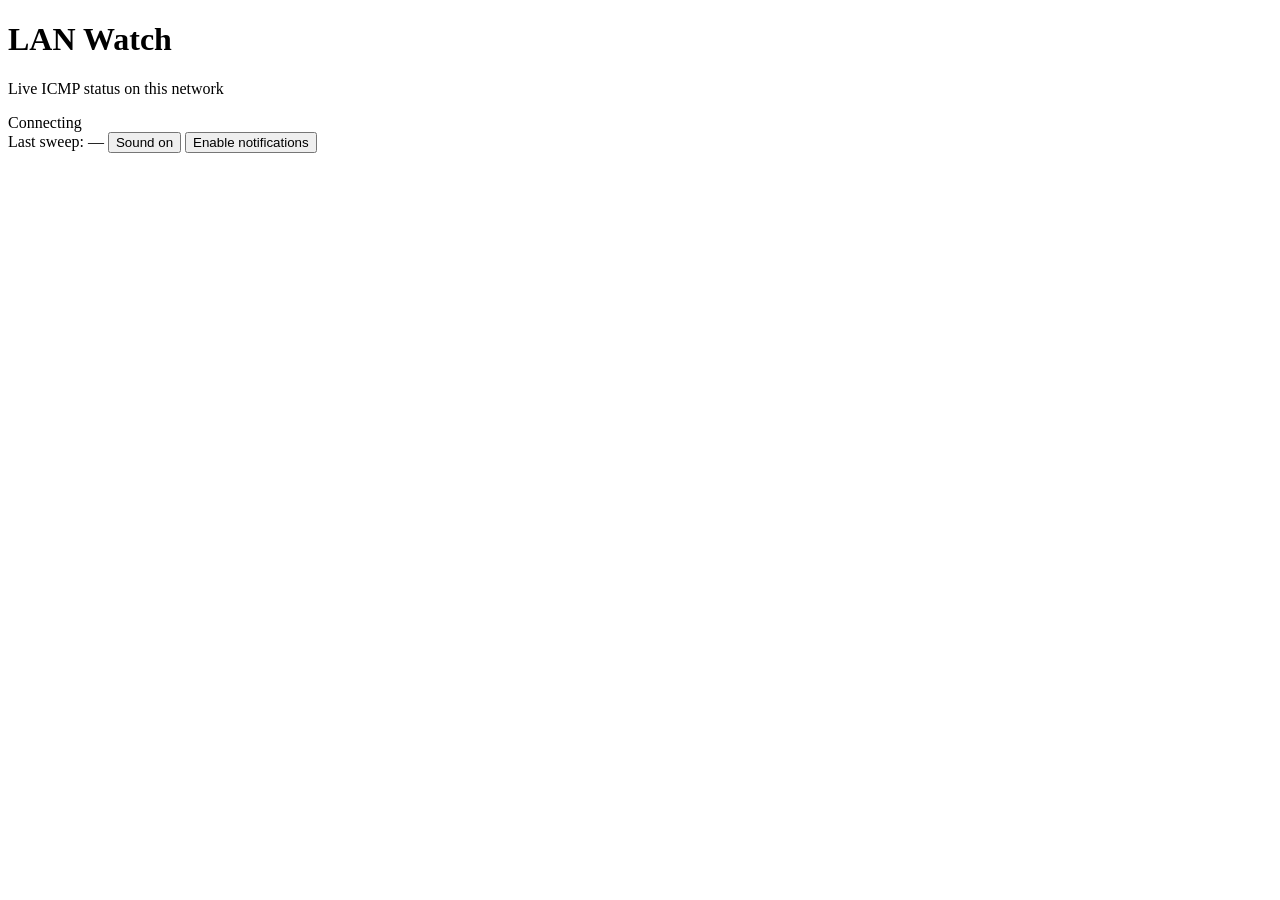
==== app/web/index.html @ 025a82b8 "Add LAN Watch live ICMP dashboard for private networks. Co-authored-by: Cursor <cursoragent@cursor.c" ====
<!DOCTYPE html>
<html lang="en">
<head>
  <meta charset="utf-8">
  <meta name="viewport" content="width=device-width, initial-scale=1">
  <title>LAN Watch</title>
  <link rel="stylesheet" href="/static/style.css">
</head>
<body>
  <header class="top">
    <div class="brand">
      <div>
        <h1>LAN Watch</h1>
        <p class="tagline">Live ICMP status on this network</p>
      </div>
      <span id="live" class="pill">Connecting</span>
    </div>
    <div id="summary" class="summary"></div>
    <div class="controls">
      <span id="sweep" class="sweep">Last sweep: —</span>
      <button id="btn-mute" type="button">Sound on</button>
      <button id="btn-notify" type="button">Enable notifications</button>
    </div>
  </header>

  <div id="toasts" class="toasts" aria-live="assertive"></div>
  <main id="grid" class="grid"></main>

  <div id="backdrop" class="backdrop" hidden></div>
  <aside id="drawer" class="drawer" hidden>
    <div class="drawer-head">
      <div>
        <h2 id="drawer-name">Host</h2>
        <p id="drawer-ip" class="mono"></p>
      </div>
      <button id="drawer-close" type="button" aria-label="Close">×</button>
    </div>
    <div id="drawer-stats" class="drawer-stats"></div>
    <div id="spark" class="spark"></div>
    <p id="drawer-hint" class="hint"></p>
  </aside>

  <script src="/static/app.js"></script>
</body>
</html>
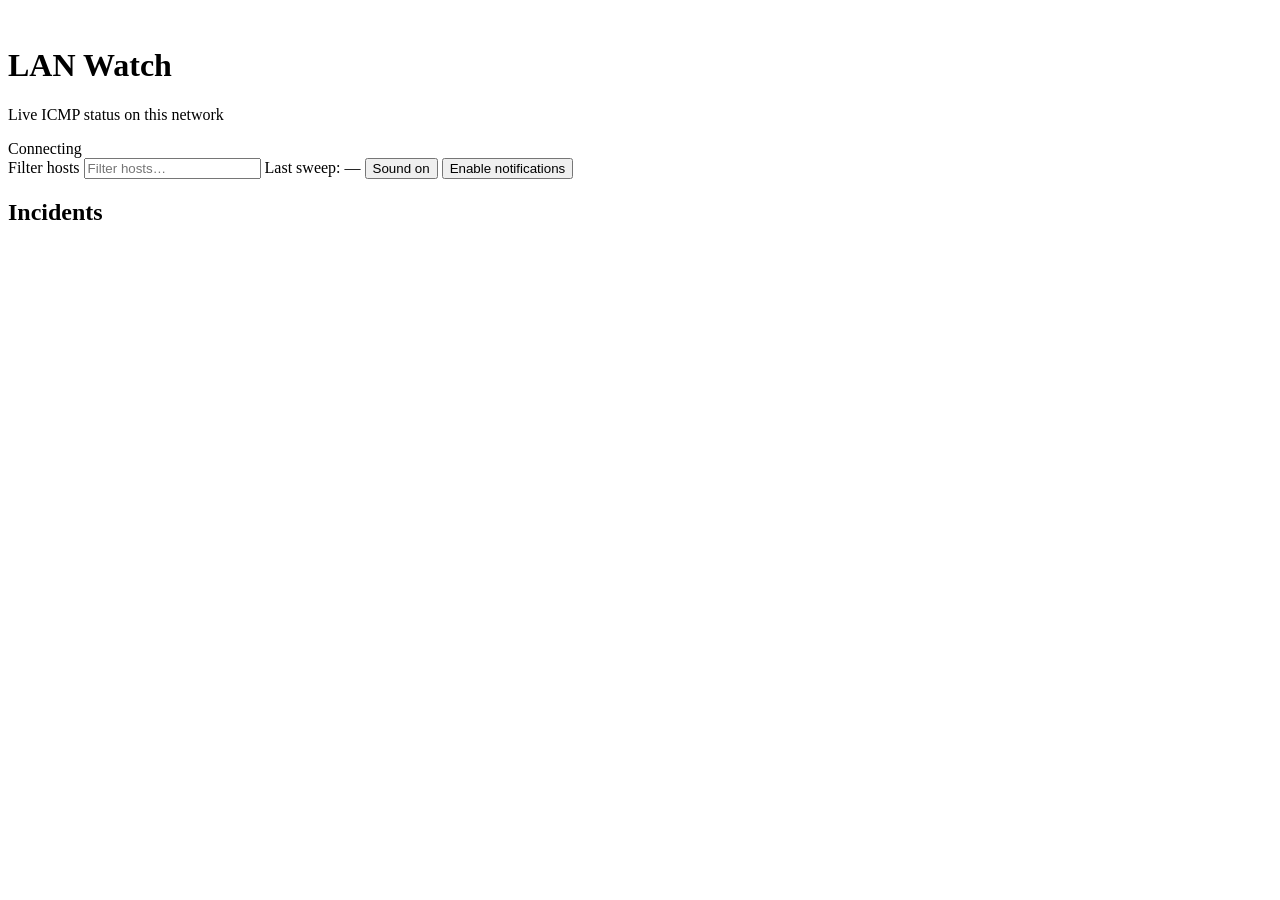
==== commit e14b9aad: "Add heartbeat ticks, incident log, and multi-ping to the dashboard. Co-authored-by: Cursor <cursorag" ====
--- a/app/web/index.html
+++ b/app/web/index.html
@@ -4,11 +4,15 @@
   <meta charset="utf-8">
   <meta name="viewport" content="width=device-width, initial-scale=1">
   <title>LAN Watch</title>
+  <link rel="icon" href="/static/favicon.svg" type="image/svg+xml">
+  <link rel="icon" href="/static/favicon.png" type="image/png" sizes="32x32">
+  <link rel="apple-touch-icon" href="/static/favicon.png">
   <link rel="stylesheet" href="/static/style.css">
 </head>
 <body>
   <header class="top">
     <div class="brand">
+      <img class="logo" src="/static/favicon.svg" alt="">
       <div>
         <h1>LAN Watch</h1>
         <p class="tagline">Live ICMP status on this network</p>
@@ -17,6 +21,10 @@
     </div>
     <div id="summary" class="summary"></div>
     <div class="controls">
+      <label class="search-wrap">
+        <span class="sr-only">Filter hosts</span>
+        <input id="search" type="search" placeholder="Filter hosts…" autocomplete="off">
+      </label>
       <span id="sweep" class="sweep">Last sweep: —</span>
       <button id="btn-mute" type="button">Sound on</button>
       <button id="btn-notify" type="button">Enable notifications</button>
@@ -24,6 +32,15 @@
   </header>
 
   <div id="toasts" class="toasts" aria-live="assertive"></div>
+
+  <section class="incidents" aria-label="Incidents">
+    <div class="incidents-head">
+      <h2>Incidents</h2>
+      <span id="incident-count" class="hint"></span>
+    </div>
+    <div id="incidents" class="incident-list"></div>
+  </section>
+
   <main id="grid" class="grid"></main>
 
   <div id="backdrop" class="backdrop" hidden></div>
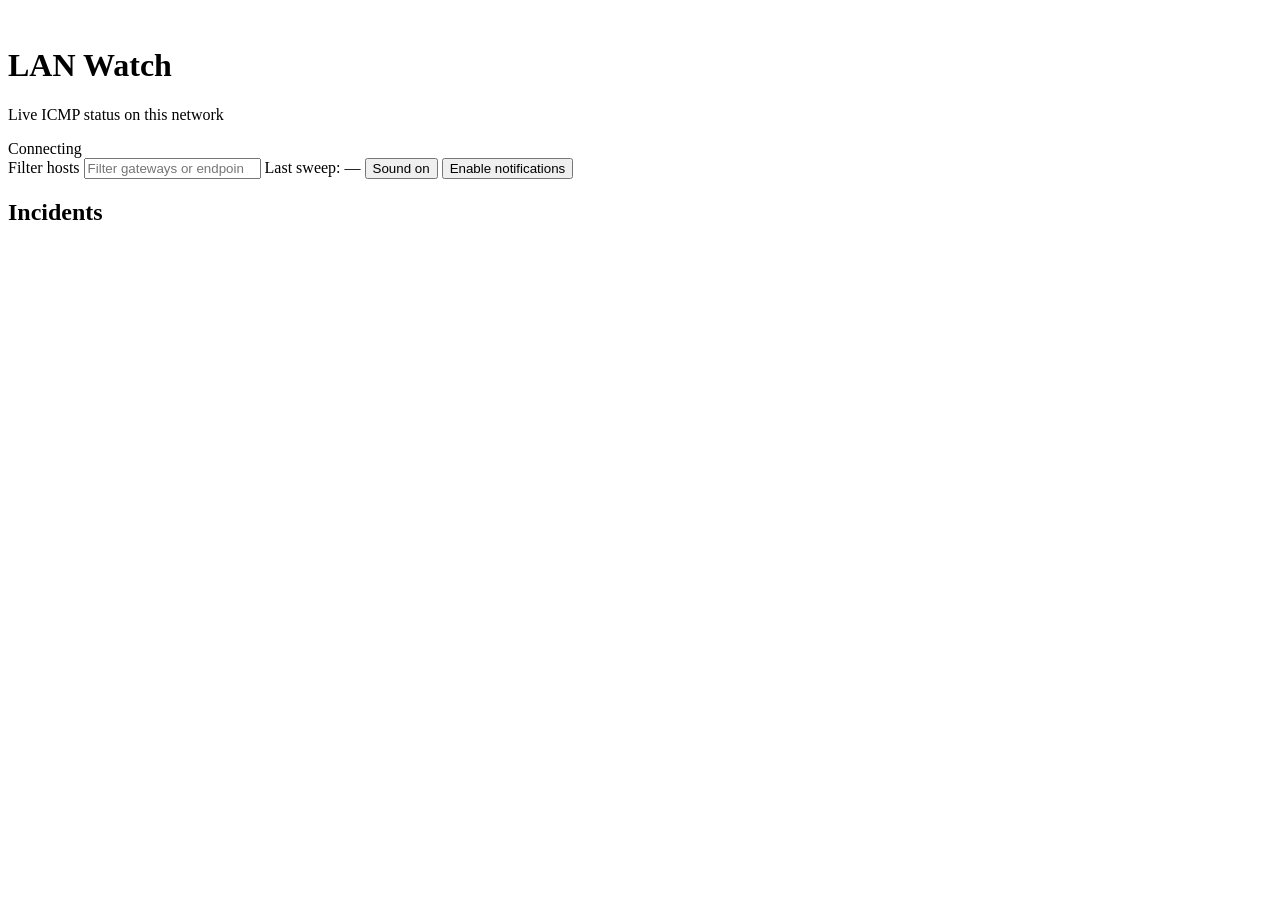
==== commit 6ee43f6e: "Split the dashboard into gateways and endpoints, with looser down and degraded thresholds for endpoi" ====
--- a/app/web/index.html
+++ b/app/web/index.html
@@ -23,7 +23,7 @@
     <div class="controls">
       <label class="search-wrap">
         <span class="sr-only">Filter hosts</span>
-        <input id="search" type="search" placeholder="Filter hosts…" autocomplete="off">
+        <input id="search" type="search" placeholder="Filter gateways or endpoints…" autocomplete="off">
       </label>
       <span id="sweep" class="sweep">Last sweep: —</span>
       <button id="btn-mute" type="button">Sound on</button>
@@ -41,7 +41,7 @@
     <div id="incidents" class="incident-list"></div>
   </section>
 
-  <main id="grid" class="grid"></main>
+  <main id="grid" class="board"></main>
 
   <div id="backdrop" class="backdrop" hidden></div>
   <aside id="drawer" class="drawer" hidden>
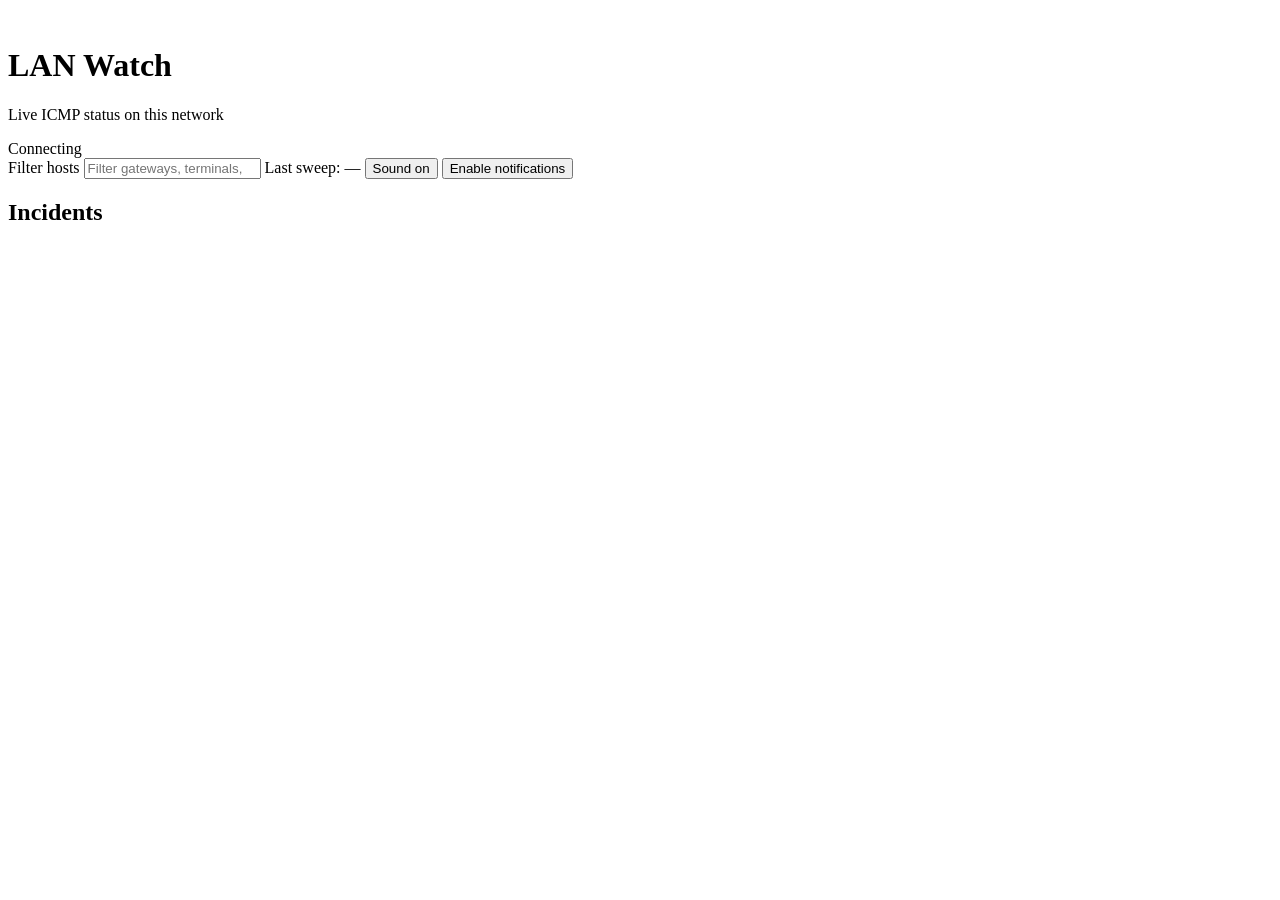
==== commit f55f15cd: "Add a Terminals section for timeclocks at every location. Timeclocks use the gateway fail, recover, " ====
--- a/app/web/index.html
+++ b/app/web/index.html
@@ -23,7 +23,7 @@
     <div class="controls">
       <label class="search-wrap">
         <span class="sr-only">Filter hosts</span>
-        <input id="search" type="search" placeholder="Filter gateways or endpoints…" autocomplete="off">
+        <input id="search" type="search" placeholder="Filter gateways, terminals, or endpoints…" autocomplete="off">
       </label>
       <span id="sweep" class="sweep">Last sweep: —</span>
       <button id="btn-mute" type="button">Sound on</button>
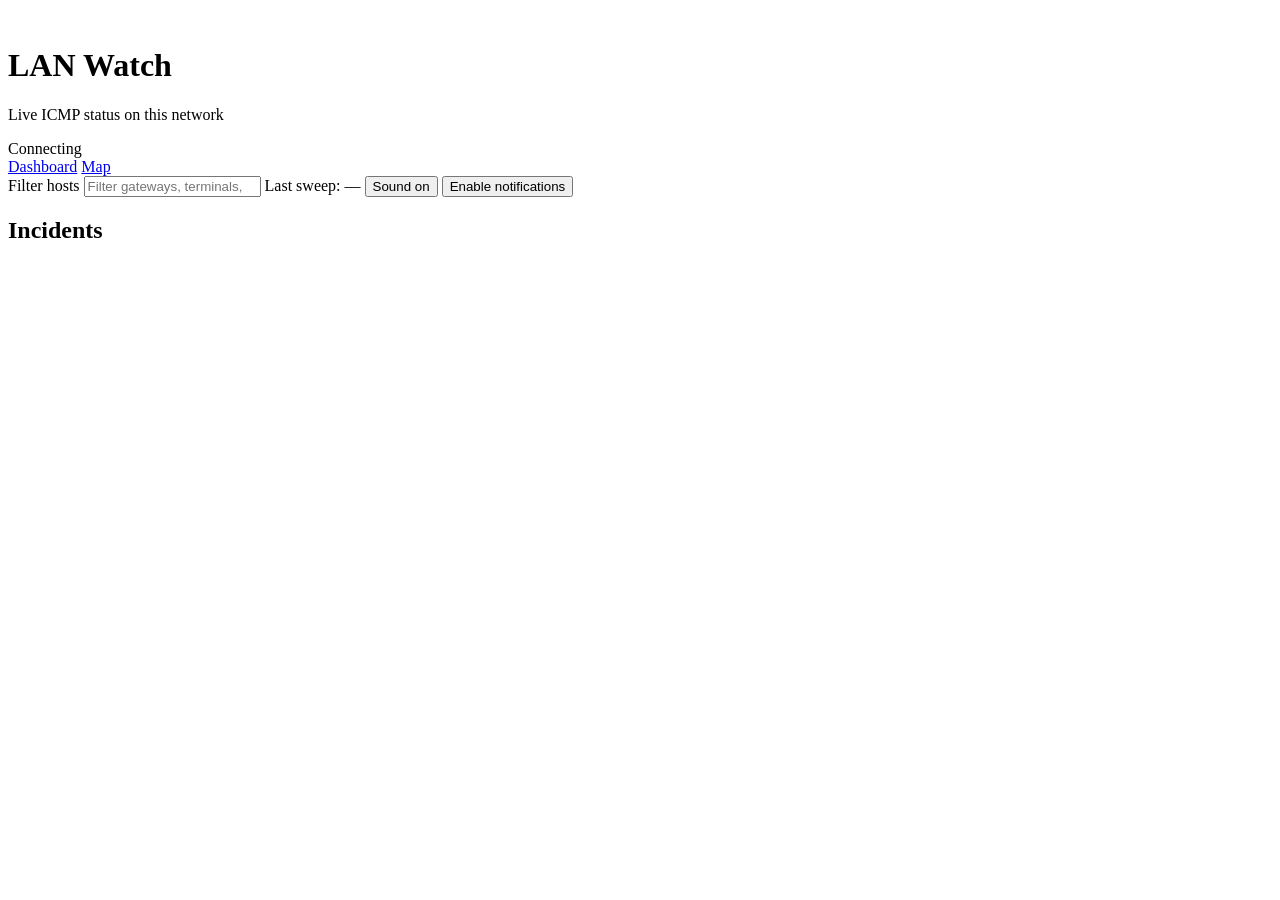
==== commit 14f5bc65: "10/19/26" ====
--- a/app/web/index.html
+++ b/app/web/index.html
@@ -7,7 +7,7 @@
   <link rel="icon" href="/static/favicon.svg" type="image/svg+xml">
   <link rel="icon" href="/static/favicon.png" type="image/png" sizes="32x32">
   <link rel="apple-touch-icon" href="/static/favicon.png">
-  <link rel="stylesheet" href="/static/style.css">
+  <link rel="stylesheet" href="/static/style.css?v=31edbfc">
 </head>
 <body>
   <header class="top">
@@ -19,6 +19,10 @@
       </div>
       <span id="live" class="pill">Connecting</span>
     </div>
+    <nav class="nav" aria-label="Sections">
+      <a href="/" aria-current="page">Dashboard</a>
+      <a href="/map">Map</a>
+    </nav>
     <div id="summary" class="summary"></div>
     <div class="controls">
       <label class="search-wrap">
@@ -57,6 +61,6 @@
     <p id="drawer-hint" class="hint"></p>
   </aside>
 
-  <script src="/static/app.js"></script>
+  <script src="/static/app.js?v=31edbfc"></script>
 </body>
 </html>
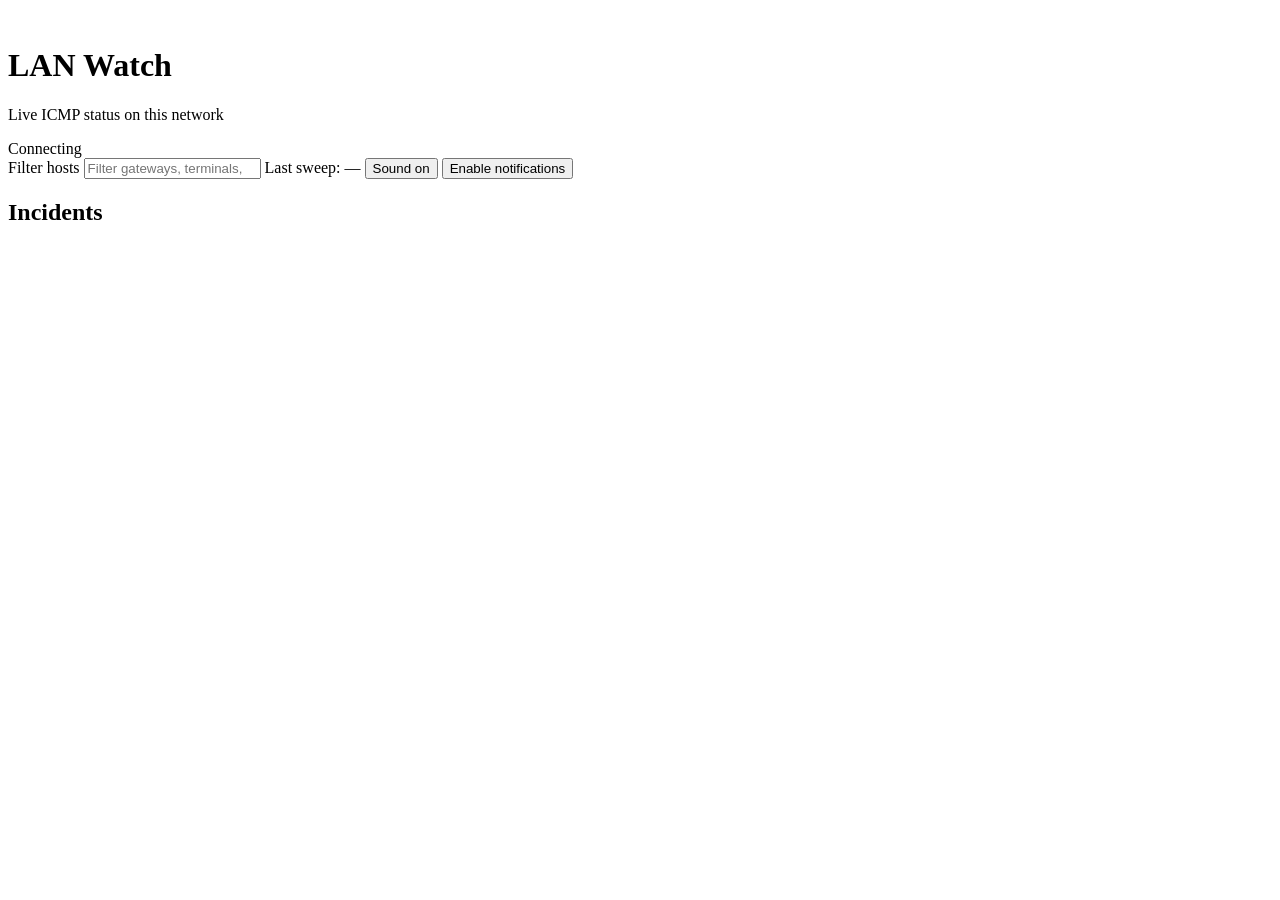
==== commit f15cef8c: "Share a dashboard-only LAN Watch without the map or Telegram. Co-authored-by: Cursor <cursoragent@cu" ====
--- a/app/web/index.html
+++ b/app/web/index.html
@@ -19,10 +19,6 @@
       </div>
       <span id="live" class="pill">Connecting</span>
     </div>
-    <nav class="nav" aria-label="Sections">
-      <a href="/" aria-current="page">Dashboard</a>
-      <a href="/map">Map</a>
-    </nav>
     <div id="summary" class="summary"></div>
     <div class="controls">
       <label class="search-wrap">
